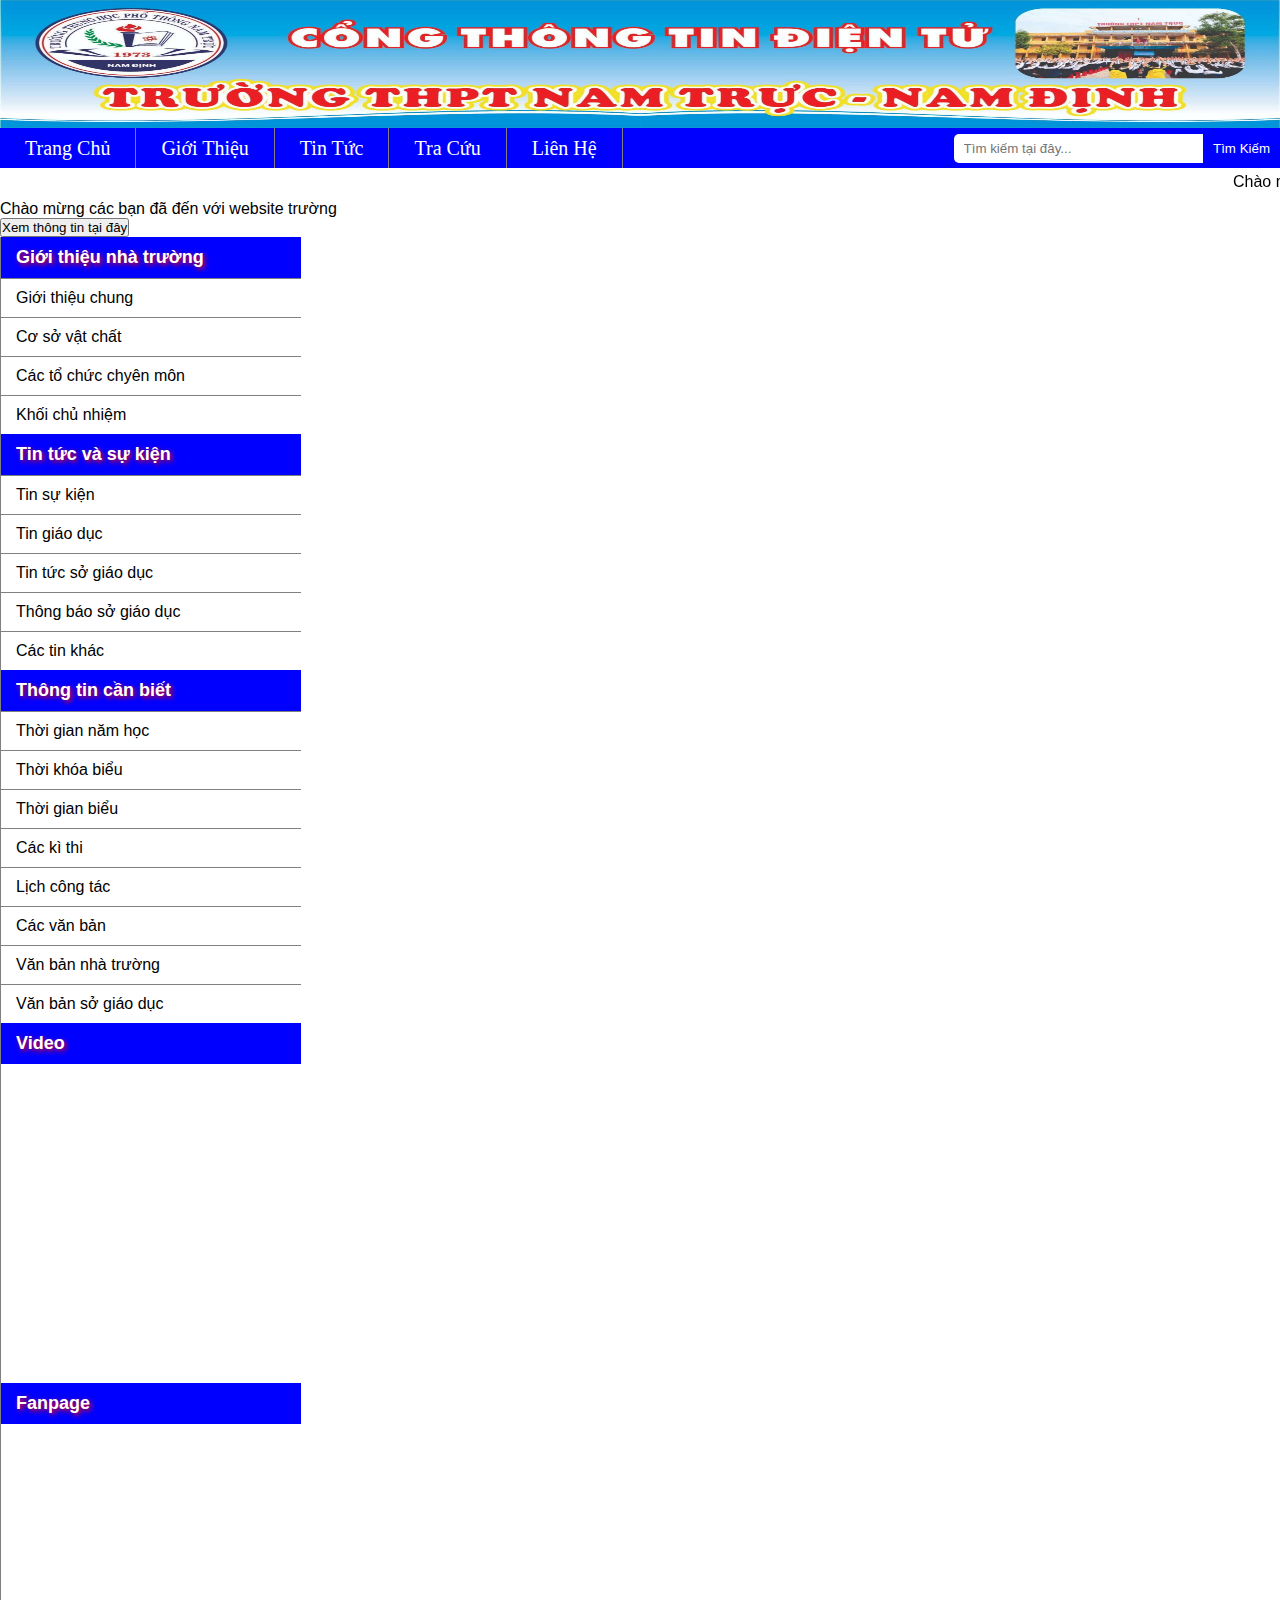
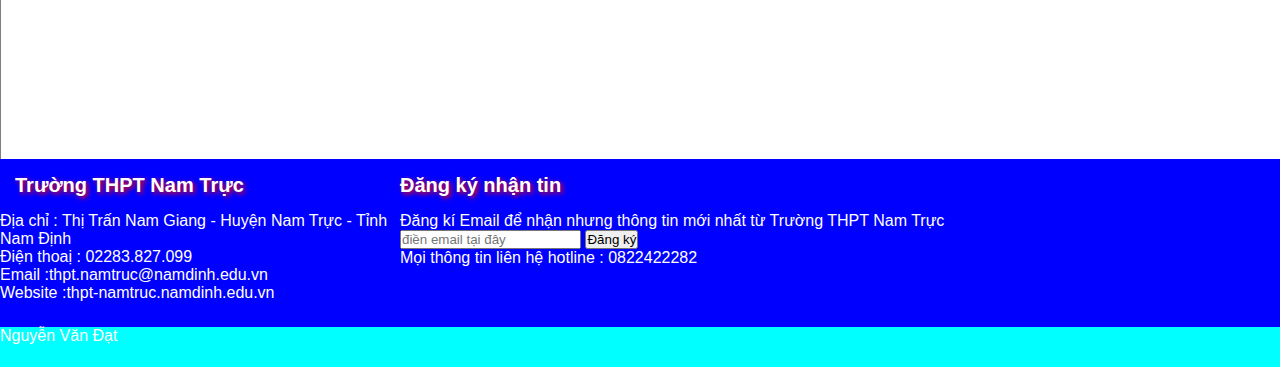
==== index.html @ ff5d9f37 "first commit" ====
<!DOCTYPE html>
<html lang="en">
<head>
    <meta charset="UTF-8">
    <meta name="viewport" content="width=device-width, initial-scale=1.0">
    <title>TRUỜNG THPT NAM TRỰC</title>
    <link rel="stylesheet" href="ASM.CSS">
</head>
<body>
    <header>
        
    </header>
    <!--endheader-->
    <nav>
        <div>
            <ul>
                <li><a href="#">Trang Chủ</a></li>
                <li><a href="#">Giới Thiệu</a></li>
                <li><a href="#">Tin Tức</a></li>
                <li><a href="#">Tra Cứu</a></li>
                <li><a href="#">Liên Hệ</a></li>
            </ul>
        </div>
        <div class="tkiem">
            <input type="search" placeholder="Tìm kiếm tại đây...">
            <button>Tìm Kiếm</button>
        </div>
    </nav>
    <!--endnav-->
    <div class="chuchay">
        <div class="text">
            <marquee>Chào mừng các bạn đã đến với website trường ...</marquee> 
        </div>
    </div>
    <div class="chaomung">
        <p>Chào mừng các bạn đã đến với website trường</p>
    </div>
    <div class="thongtin">
        <button>Xem thông tin tại đây</button>
    </div>
    <!--end-->
    <aside class="menudoc">
        <div>
            <h3>Giới thiệu nhà trường </h3>
            <ul>
                <li>Giới thiệu chung</li>
                <li>Cơ sở vật chất</li>
                <li>Các tổ chức chyên môn</li>
                <li>Khối chủ nhiệm</li>
            </ul>
        </div>
        <div>
            <h3>Tin tức và sự kiện</h3>
            <ul>
                <li>Tin sự kiện </li>
                <li>Tin giáo dục </li>
                <li>Tin tức sở giáo dục</li>
                <li>Thông báo sở giáo dục</li>
                <li>Các tin khác</li>
            </ul>
        </div>
        <div>
            <h3>Thông tin cần biết</h3>
            <ul>
                <li>Thời gian năm học </li>
                <li>Thời khóa biểu  </li>
                <li>Thời gian biểu </li>
                <li>Các kì thi</li>
                <li>Lịch công tác</li>
                <li>Các văn bản </li>
                <li>Văn bản nhà trường</li>
                <li>Văn bản sở giáo dục</li>
            </ul>
        </div>
        <div>
            <h3>Video</h3>
            <iframe width="300" height="315" src="https://www.youtube.com/embed/B_bpOdR-xXo?si=pZJXLGVfDIMMkH1t" title="YouTube video player" frameborder="0" allow="accelerometer; autoplay; clipboard-write; encrypted-media; gyroscope; picture-in-picture; web-share" referrerpolicy="strict-origin-when-cross-origin" allowfullscreen></iframe>
        </div>
        <div>
            <h3>Fanpage</h3>
            <iframe src="https://www.facebook.com/plugins/page.php?href=https%3A%2F%2Fwww.facebook.com%2FPhanthuctruchightschool&tabs=timeline&width=300&height=331&small_header=false&adapt_container_width=true&hide_cover=false&show_facepile=true&appId" width="300" height="331" style="border:none;overflow:hidden" scrolling="no" frameborder="0" allowfullscreen="true" allow="autoplay; clipboard-write; encrypted-media; picture-in-picture; web-share"></iframe>
        </div>
    </aside>
    <!--endaside-->
    <footer>
        <div class="ft1">
            <h3>Trường THPT Nam Trực</h3>
            <p>Địa chỉ : Thị Trấn Nam Giang - Huyện Nam Trực - Tỉnh Nam Định </p>
            <p>Điện thoaị : 02283.827.099</p>
            <p>Email :thpt.namtruc@namdinh.edu.vn</p>
            <p>Website :thpt-namtruc.namdinh.edu.vn</p>
        </div>
        <div class="ft2">
            <h3>Đăng ký nhận tin </h3>
            <p>Đăng kí Email để nhận nhưng thông tin mới nhất từ Trường THPT Nam Trực</p>
            <div class="ft21">
                <input type="email" placeholder="điền email tại đây">
                <button>Đăng ký</button>
            </div >
            <p>Mọi thông tin liên hệ hotline :
                <span>0822422282</span>
            </p>
        </div>
        <div class="ft3">
            Nguyễn Văn Đạt
        </div>
    </footer>
</body>
</html>
---- ASM.CSS ----
header{
    background-image: url(../img/banner_436ee.jpg);
    padding-bottom: 10%;
    background-size: 100% 100%;
}

*{
    margin: 0px;
    padding: 0px;
}

body{
    font-family: Arial, Helvetica, sans-serif;
    color:black;
}

/*endhearder+csschung*/
nav{
    height: 40px;
    background: blue;
    margin-bottom: 5px;
}
nav ul{
    list-style: none;
}
nav ul li{
    float:left;
    padding: 0 25px;
    border-right: 1px solid gray;
}
nav ul li:hover{
    background: red;
}
nav ul li a{
    display: inline-block;
    text-decoration: none;
    color:white;
    font-family: roboto;
    font-size: 20px;
    line-height: 40px;
}
nav .tkiem{
    float : right;
    line-height: 40px;
}
nav .tkiem input{
    border-radius: 5px 0 0 5px;
    border:none;
    outline:none;
    margin:0px;
    padding:7px 10px;
    width: 250px;
}
nav .tkiem button{
    padding: 7px 10px;
    border:none;
    outline:none;
    background: blue;
    color: #fff;
    margin-left: -5px;
}
/*endnav*/
 .chuchay{
    position: relative;
    margin-bottom: 5px;
 }
 /*hoan thien sau*/
 aside{
    float: left;
    width: 300px;
    border-left: 1px gray solid;  
 }
 h3{
    font-size: 18px;
    padding: 10px 15px;
    background: blue;
    color: #fff;
    text-shadow: 2px 2px 5px red;
 }
 .menudoc ul{
    list-style: none;
 }
 .menudoc ul li{
    padding: 10px 15px;
    background-color: white;
    border-top: 1px solid gray;
 }
 .menudoc ul li:hover{
    background: red;  
 }
footer{
    width: 100%;
    clear: both;
    background: blue;
    color: #fff;
 }
.ft1{
    float: left;
    width: 400px;
    margin-bottom: 25px;
 }
footer h3{
    padding: 15px;
    font-size: 20px;
 }
.ft3{
    width: 100%;
    clear: both;
    height: 40px;
    background: aqua;
}
.ft3 p{
    color: red;
    font-size: 15px;
    font-variant: center;
 }
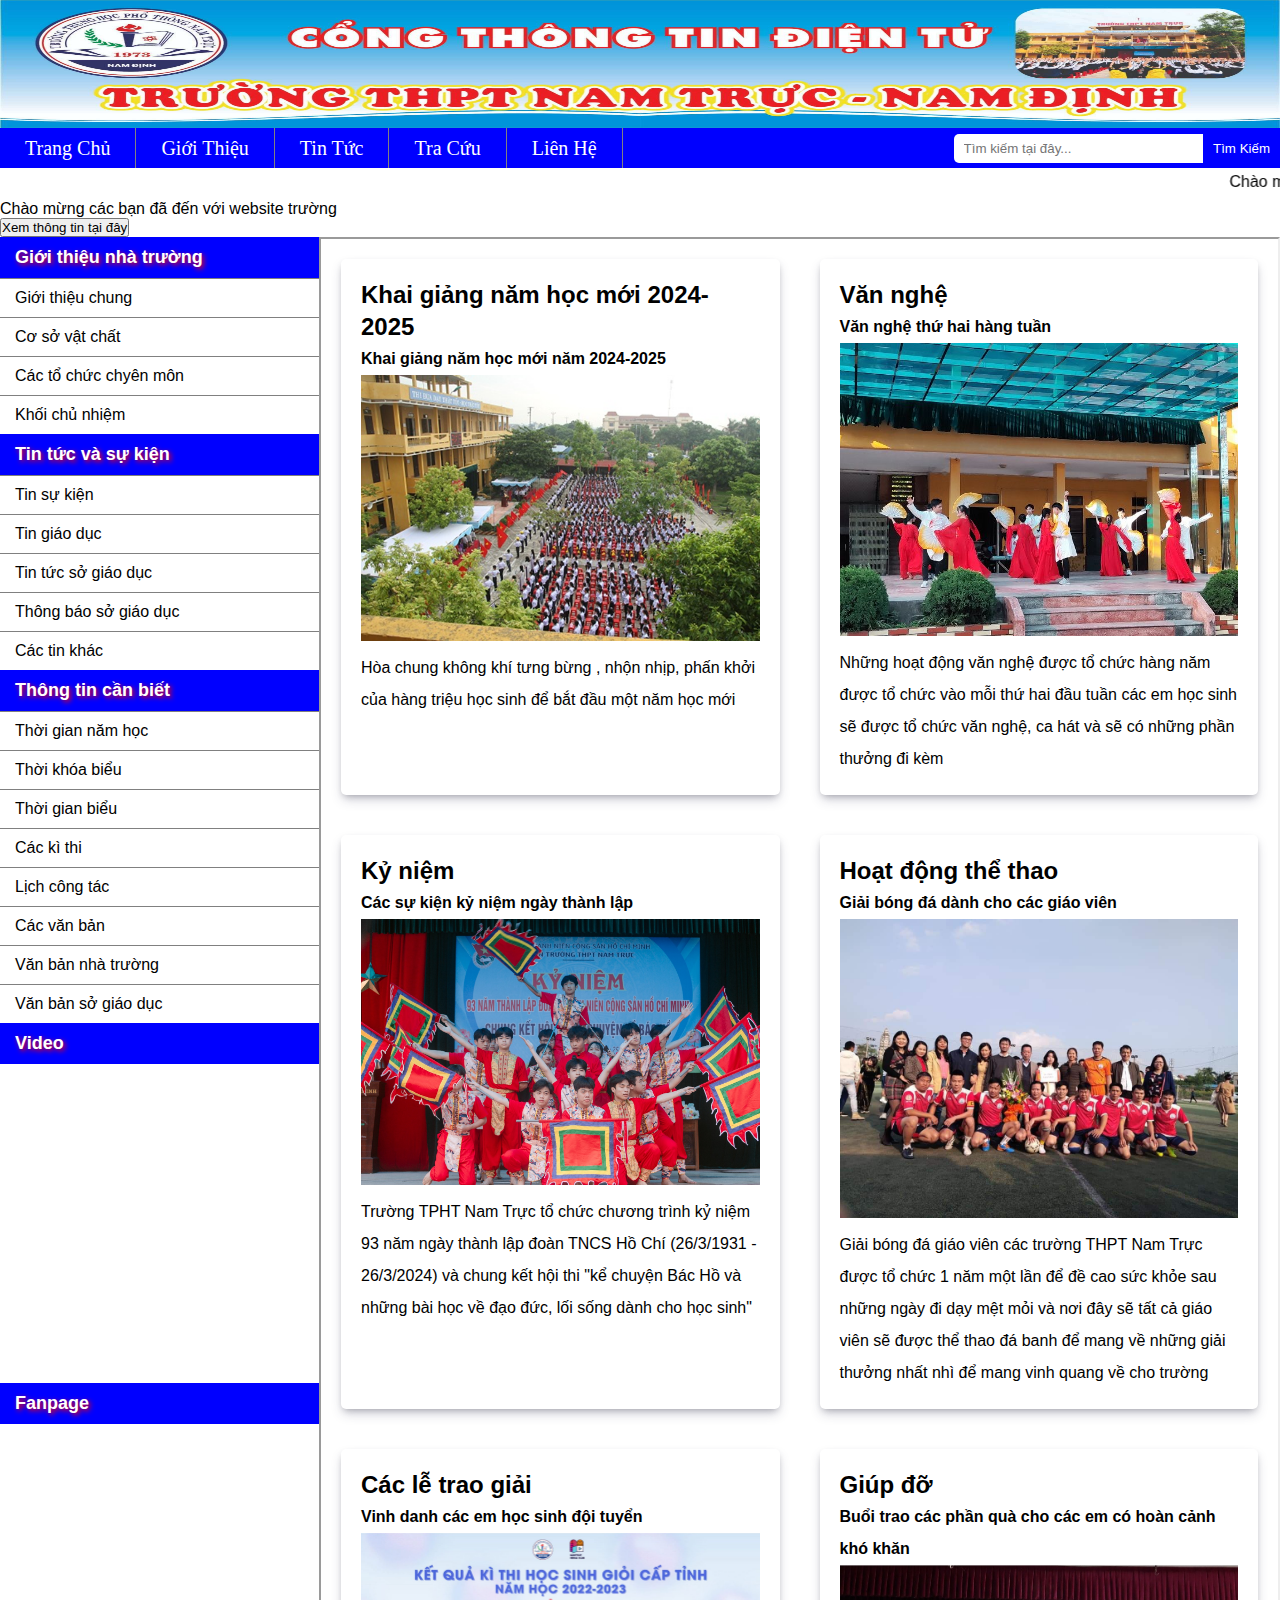
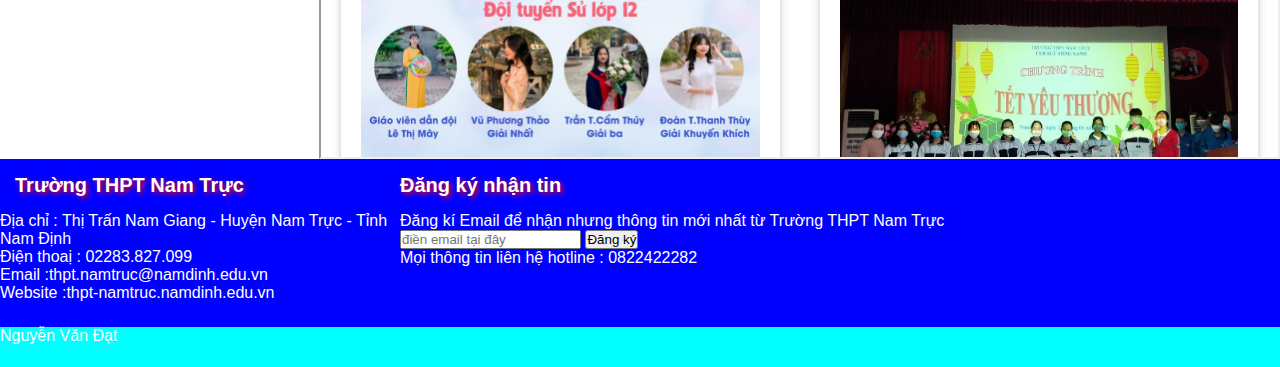
==== commit 3f7c95d8: "update 2" ====
--- a/index.html
+++ b/index.html
@@ -1,24 +1,26 @@
 <!DOCTYPE html>
 <html lang="en">
+
 <head>
     <meta charset="UTF-8">
     <meta name="viewport" content="width=device-width, initial-scale=1.0">
     <title>TRUỜNG THPT NAM TRỰC</title>
     <link rel="stylesheet" href="ASM.CSS">
 </head>
+
 <body>
     <header>
-        
+
     </header>
     <!--endheader-->
     <nav>
         <div>
             <ul>
-                <li><a href="#">Trang Chủ</a></li>
-                <li><a href="#">Giới Thiệu</a></li>
+                <li><a href="maintcontent.html" target="contentFrame">Trang Chủ</a></li>
+                <li><a href="gioithieu.html" target="contentFrame">Giới Thiệu</a></li>
                 <li><a href="#">Tin Tức</a></li>
                 <li><a href="#">Tra Cứu</a></li>
-                <li><a href="#">Liên Hệ</a></li>
+                <li><a href="lienhe.html" target="contentFrame">Liên Hệ</a></li>
             </ul>
         </div>
         <div class="tkiem">
@@ -29,7 +31,7 @@
     <!--endnav-->
     <div class="chuchay">
         <div class="text">
-            <marquee>Chào mừng các bạn đã đến với website trường ...</marquee> 
+            <marquee>Chào mừng các bạn đã đến với website trường ...</marquee>
         </div>
     </div>
     <div class="chaomung">
@@ -39,49 +41,61 @@
         <button>Xem thông tin tại đây</button>
     </div>
     <!--end-->
-    <aside class="menudoc">
-        <div>
-            <h3>Giới thiệu nhà trường </h3>
-            <ul>
-                <li>Giới thiệu chung</li>
-                <li>Cơ sở vật chất</li>
-                <li>Các tổ chức chyên môn</li>
-                <li>Khối chủ nhiệm</li>
-            </ul>
+    <div class="body">
+        <div class="menudoc">
+            <div>
+                <h3>Giới thiệu nhà trường </h3>
+                <ul>
+                    <li>Giới thiệu chung</li>
+                    <li>Cơ sở vật chất</li>
+                    <li>Các tổ chức chyên môn</li>
+                    <li>Khối chủ nhiệm</li>
+                </ul>
+            </div>
+            <div>
+                <h3>Tin tức và sự kiện</h3>
+                <ul>
+                    <li>Tin sự kiện </li>
+                    <li>Tin giáo dục </li>
+                    <li>Tin tức sở giáo dục</li>
+                    <li>Thông báo sở giáo dục</li>
+                    <li>Các tin khác</li>
+                </ul>
+            </div>
+            <div>
+                <h3>Thông tin cần biết</h3>
+                <ul>
+                    <li>Thời gian năm học </li>
+                    <li>Thời khóa biểu </li>
+                    <li>Thời gian biểu </li>
+                    <li>Các kì thi</li>
+                    <li>Lịch công tác</li>
+                    <li>Các văn bản </li>
+                    <li>Văn bản nhà trường</li>
+                    <li>Văn bản sở giáo dục</li>
+                </ul>
+            </div>
+            <div>
+                <h3>Video</h3>
+                <iframe width="300" height="315" src="https://www.youtube.com/embed/B_bpOdR-xXo?si=pZJXLGVfDIMMkH1t"
+                    title="YouTube video player" frameborder="0"
+                    allow="accelerometer; autoplay; clipboard-write; encrypted-media; gyroscope; picture-in-picture; web-share"
+                    referrerpolicy="strict-origin-when-cross-origin" allowfullscreen></iframe>
+            </div>
+            <div>
+                <h3>Fanpage</h3>
+                <iframe
+                    src="https://www.facebook.com/plugins/page.php?href=https%3A%2F%2Fwww.facebook.com%2FPhanthuctruchightschool&tabs=timeline&width=300&height=331&small_header=false&adapt_container_width=true&hide_cover=false&show_facepile=true&appId"
+                    width="300" height="331" style="border:none;overflow:hidden" scrolling="no" frameborder="0"
+                    allowfullscreen="true"
+                    allow="autoplay; clipboard-write; encrypted-media; picture-in-picture; web-share"></iframe>
+            </div>
         </div>
-        <div>
-            <h3>Tin tức và sự kiện</h3>
-            <ul>
-                <li>Tin sự kiện </li>
-                <li>Tin giáo dục </li>
-                <li>Tin tức sở giáo dục</li>
-                <li>Thông báo sở giáo dục</li>
-                <li>Các tin khác</li>
-            </ul>
-        </div>
-        <div>
-            <h3>Thông tin cần biết</h3>
-            <ul>
-                <li>Thời gian năm học </li>
-                <li>Thời khóa biểu  </li>
-                <li>Thời gian biểu </li>
-                <li>Các kì thi</li>
-                <li>Lịch công tác</li>
-                <li>Các văn bản </li>
-                <li>Văn bản nhà trường</li>
-                <li>Văn bản sở giáo dục</li>
-            </ul>
-        </div>
-        <div>
-            <h3>Video</h3>
-            <iframe width="300" height="315" src="https://www.youtube.com/embed/B_bpOdR-xXo?si=pZJXLGVfDIMMkH1t" title="YouTube video player" frameborder="0" allow="accelerometer; autoplay; clipboard-write; encrypted-media; gyroscope; picture-in-picture; web-share" referrerpolicy="strict-origin-when-cross-origin" allowfullscreen></iframe>
-        </div>
-        <div>
-            <h3>Fanpage</h3>
-            <iframe src="https://www.facebook.com/plugins/page.php?href=https%3A%2F%2Fwww.facebook.com%2FPhanthuctruchightschool&tabs=timeline&width=300&height=331&small_header=false&adapt_container_width=true&hide_cover=false&show_facepile=true&appId" width="300" height="331" style="border:none;overflow:hidden" scrolling="no" frameborder="0" allowfullscreen="true" allow="autoplay; clipboard-write; encrypted-media; picture-in-picture; web-share"></iframe>
-        </div>
-    </aside>
+        <iframe name="contentFrame" src="maintcontent.html"></iframe>
+    </div>
+
     <!--endaside-->
+
     <footer>
         <div class="ft1">
             <h3>Trường THPT Nam Trực</h3>
@@ -96,7 +110,7 @@
             <div class="ft21">
                 <input type="email" placeholder="điền email tại đây">
                 <button>Đăng ký</button>
-            </div >
+            </div>
             <p>Mọi thông tin liên hệ hotline :
                 <span>0822422282</span>
             </p>
@@ -106,4 +120,5 @@
         </div>
     </footer>
 </body>
+
 </html>--- a/ASM.CSS
+++ b/ASM.CSS
@@ -1,116 +1,172 @@
-header{
-    background-image: url(../img/banner_436ee.jpg);
+header {
+    background-image: url(./img/banner_436ee.jpg);
     padding-bottom: 10%;
     background-size: 100% 100%;
 }
 
-*{
+* {
     margin: 0px;
     padding: 0px;
 }
 
-body{
+body {
     font-family: Arial, Helvetica, sans-serif;
-    color:black;
+    color: black;
 }
 
 /*endhearder+csschung*/
-nav{
+nav {
     height: 40px;
     background: blue;
     margin-bottom: 5px;
 }
-nav ul{
+
+nav ul {
     list-style: none;
 }
-nav ul li{
-    float:left;
+
+nav ul li {
+    float: left;
     padding: 0 25px;
     border-right: 1px solid gray;
 }
-nav ul li:hover{
+
+nav ul li:hover {
     background: red;
 }
-nav ul li a{
+
+nav ul li a {
     display: inline-block;
     text-decoration: none;
-    color:white;
+    color: white;
     font-family: roboto;
     font-size: 20px;
     line-height: 40px;
 }
-nav .tkiem{
-    float : right;
+
+nav .tkiem {
+    float: right;
     line-height: 40px;
 }
-nav .tkiem input{
+
+nav .tkiem input {
     border-radius: 5px 0 0 5px;
-    border:none;
-    outline:none;
-    margin:0px;
-    padding:7px 10px;
+    border: none;
+    outline: none;
+    margin: 0px;
+    padding: 7px 10px;
     width: 250px;
 }
-nav .tkiem button{
+
+nav .tkiem button {
     padding: 7px 10px;
-    border:none;
-    outline:none;
+    border: none;
+    outline: none;
     background: blue;
     color: #fff;
     margin-left: -5px;
 }
+
 /*endnav*/
- .chuchay{
+.chuchay {
     position: relative;
     margin-bottom: 5px;
- }
- /*hoan thien sau*/
- aside{
+}
+
+/*hoan thien sau*/
+aside {
     float: left;
     width: 300px;
-    border-left: 1px gray solid;  
- }
- h3{
+    border-left: 1px gray solid;
+}
+
+h3 {
     font-size: 18px;
     padding: 10px 15px;
     background: blue;
     color: #fff;
     text-shadow: 2px 2px 5px red;
- }
- .menudoc ul{
+}
+
+.menudoc ul {
     list-style: none;
- }
- .menudoc ul li{
+}
+
+.menudoc ul li {
     padding: 10px 15px;
     background-color: white;
     border-top: 1px solid gray;
- }
- .menudoc ul li:hover{
-    background: red;  
- }
-footer{
+}
+
+.menudoc ul li:hover {
+    background: red;
+}
+
+footer {
     width: 100%;
     clear: both;
     background: blue;
     color: #fff;
- }
-.ft1{
+}
+
+.ft1 {
     float: left;
     width: 400px;
     margin-bottom: 25px;
- }
-footer h3{
+}
+
+footer h3 {
     padding: 15px;
     font-size: 20px;
- }
-.ft3{
+}
+
+.ft3 {
     width: 100%;
     clear: both;
     height: 40px;
     background: aqua;
 }
-.ft3 p{
+
+.ft3 p {
     color: red;
     font-size: 15px;
     font-variant: center;
- }+}
+
+/*--------------------------------*/
+.body {
+    display: flex;
+}
+
+.menudoc {
+
+    width: 25%;
+}
+
+.item {
+    display: flex;
+    flex-direction: column;
+    padding: 20px;
+    margin: 20px;
+    width: calc(50% - 80px);
+    border-radius: 5px;
+    box-shadow: rgba(50, 50, 93, 0.25) 0px 6px 12px -2px, rgba(0, 0, 0, 0.3) 0px 3px 7px -3px;
+    line-height: 2em;
+}
+
+.item img {
+    width: 100%;
+}
+
+.main-content {
+    display: flex;
+    flex-wrap: wrap;
+}
+
+.item:hover {
+    scale: 1.02;
+}
+
+iframe {
+    width: 75%;
+}
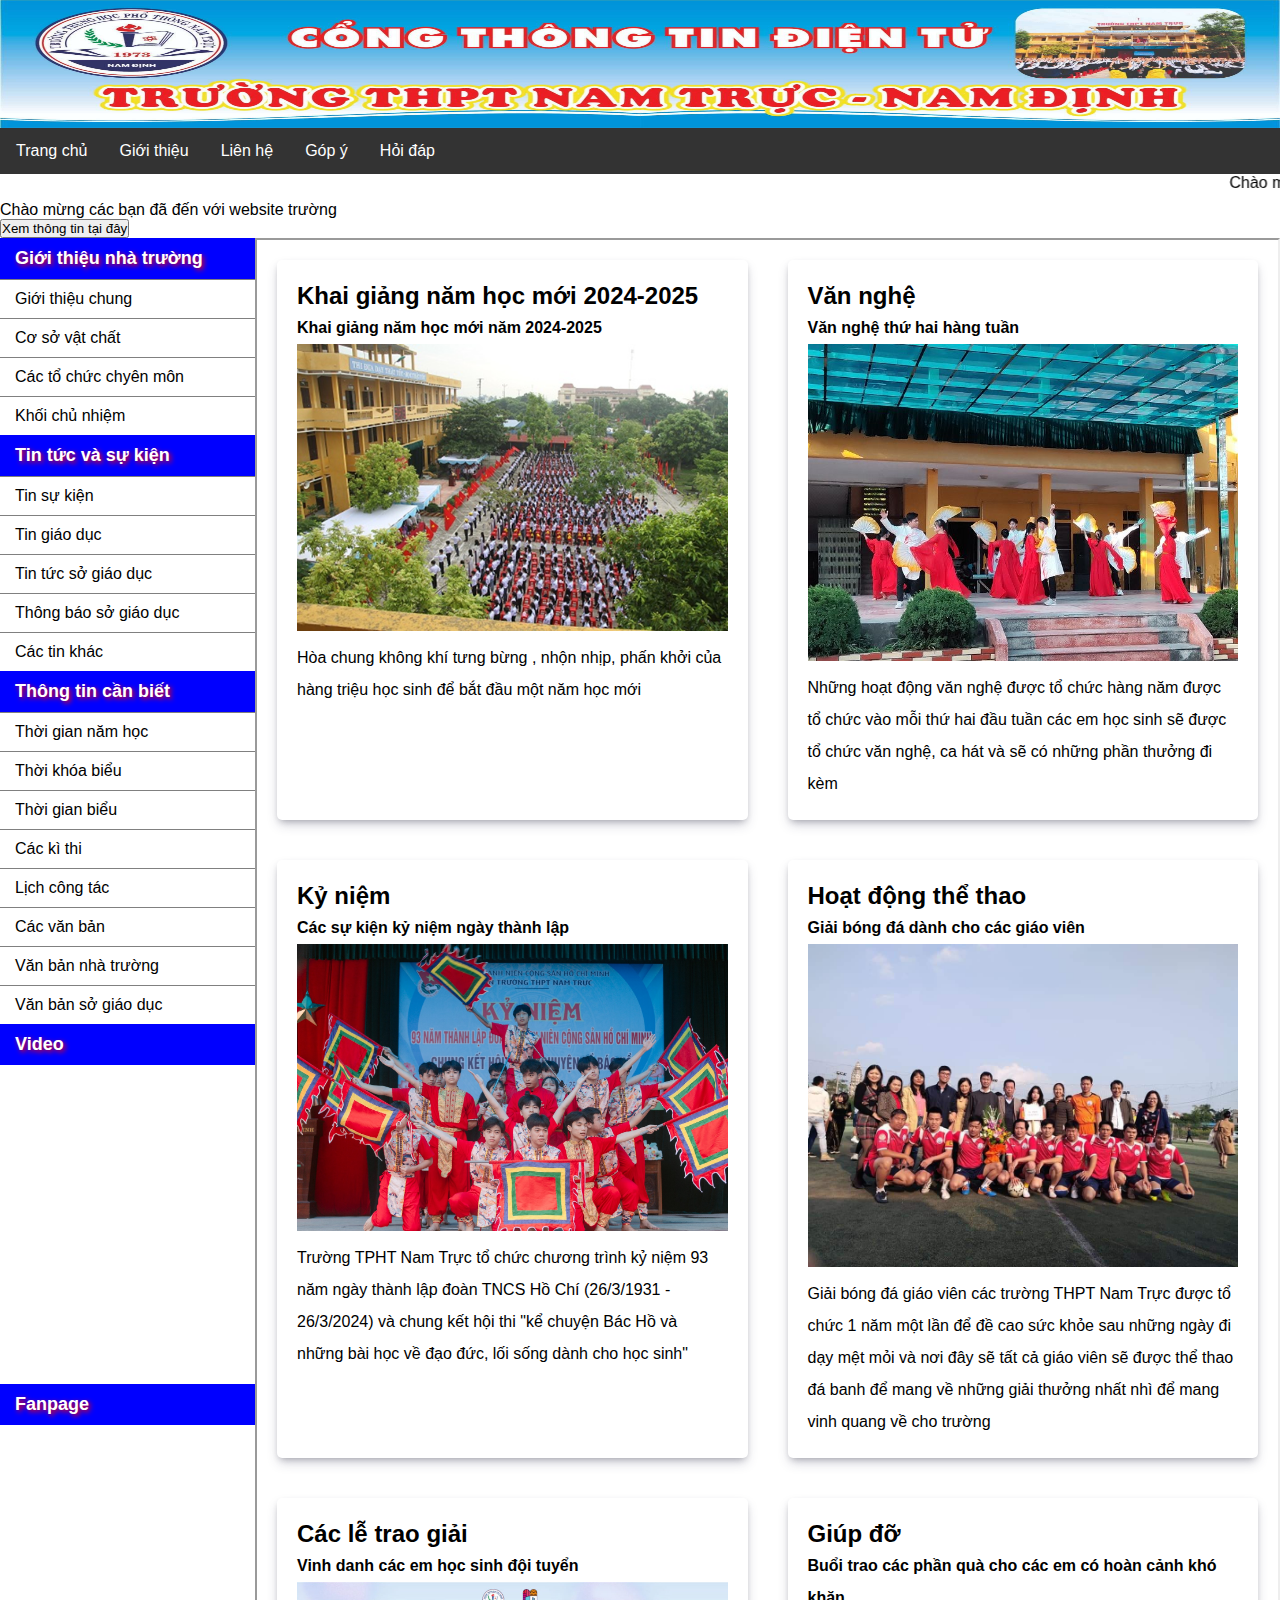
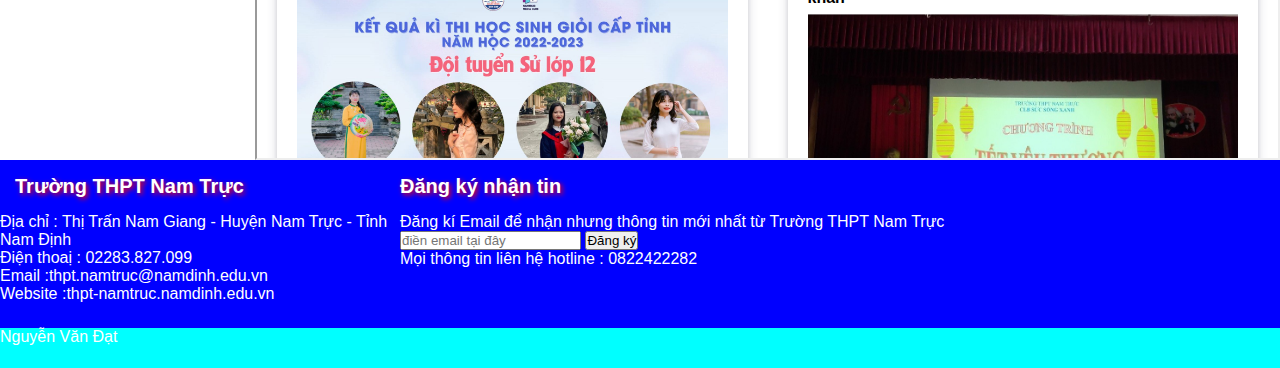
==== commit 63252160: "sua" ====
--- a/index.html
+++ b/index.html
@@ -6,6 +6,73 @@
     <meta name="viewport" content="width=device-width, initial-scale=1.0">
     <title>TRUỜNG THPT NAM TRỰC</title>
     <link rel="stylesheet" href="ASM.CSS">
+    <style>
+        .navbar {
+            overflow: hidden;
+            background-color: #333;
+        }
+
+        .navbar a {
+            float: left;
+            display: block;
+            color: white;
+            text-align: center;
+            padding: 14px 16px;
+            text-decoration: none;
+        }
+
+        .navbar a:hover {
+            background-color: #ddd;
+            color: black;
+        }
+
+        .dropdown {
+            float: left;
+            overflow: hidden;
+        }
+
+        .dropdown .dropbtn {
+            font-size: 16px;
+            border: none;
+            outline: none;
+            color: white;
+            padding: 14px 16px;
+            background-color: inherit;
+            font-family: inherit;
+            margin: 0;
+        }
+
+        .dropdown-content {
+            display: none;
+            position: absolute;
+            background-color: #f9f9f9;
+            min-width: 200px;
+            box-shadow: 0px 8px 16px 0px rgba(0, 0, 0, 0.2);
+            z-index: 1;
+        }
+
+        .dropdown-content a {
+            float: none;
+            color: black;
+            padding: 12px 16px;
+            text-decoration: none;
+            display: block;
+            text-align: left;
+        }
+
+        .dropdown-content a:hover {
+            background-color: #3c5d9b;
+        }
+
+        .dropdown:hover .dropdown-content {
+            display: block;
+        }
+
+        .dropdown:hover .dropbtn {
+            background-color: #dddddd;
+            color: black;
+        }
+    </style>    
 </head>
 
 <body>
@@ -13,21 +80,29 @@
 
     </header>
     <!--endheader-->
-    <nav>
+    <div class="navbar">
         <div>
-            <ul>
-                <li><a href="maintcontent.html" target="contentFrame">Trang Chủ</a></li>
-                <li><a href="gioithieu.html" target="contentFrame">Giới Thiệu</a></li>
-                <li><a href="#">Tin Tức</a></li>
-                <li><a href="#">Tra Cứu</a></li>
-                <li><a href="lienhe.html" target="contentFrame">Liên Hệ</a></li>
-            </ul>
+            <a href="maintcontent.html" target="contentFrame">Trang chủ</a>
         </div>
-        <div class="tkiem">
-            <input type="search" placeholder="Tìm kiếm tại đây...">
-            <button>Tìm Kiếm</button>
+        <div class="dropdown">
+            <button class="dropbtn"><a style="padding: 0; margin: 0;" href="gioithieu.html" target="contentFrame">Giới thiệu</a></button>
+
+            <div class="dropdown-content">
+                <a href="sodotochuc.html" target="contentFrame">Sơ đồ tổ chức</a>
+                <a href="thuvien.html" target="contentFrame">Thư viện</a>
+            </div>
         </div>
-    </nav>
+        <div>
+            <a href="lienhe.html" target="contentFrame">Liên hệ</a>
+        </div>
+
+        <div>
+            <a href="gop" target="contentFrame">Góp ý</a>
+        </div>
+        <div>
+            <a href="hoidap.html" target="contentFrame">Hỏi đáp</a>
+        </div>
+    </div>
     <!--endnav-->
     <div class="chuchay">
         <div class="text">
--- a/ASM.CSS
+++ b/ASM.CSS
@@ -168,5 +168,5 @@
 }
 
 iframe {
-    width: 75%;
+    width: 100%;
 }
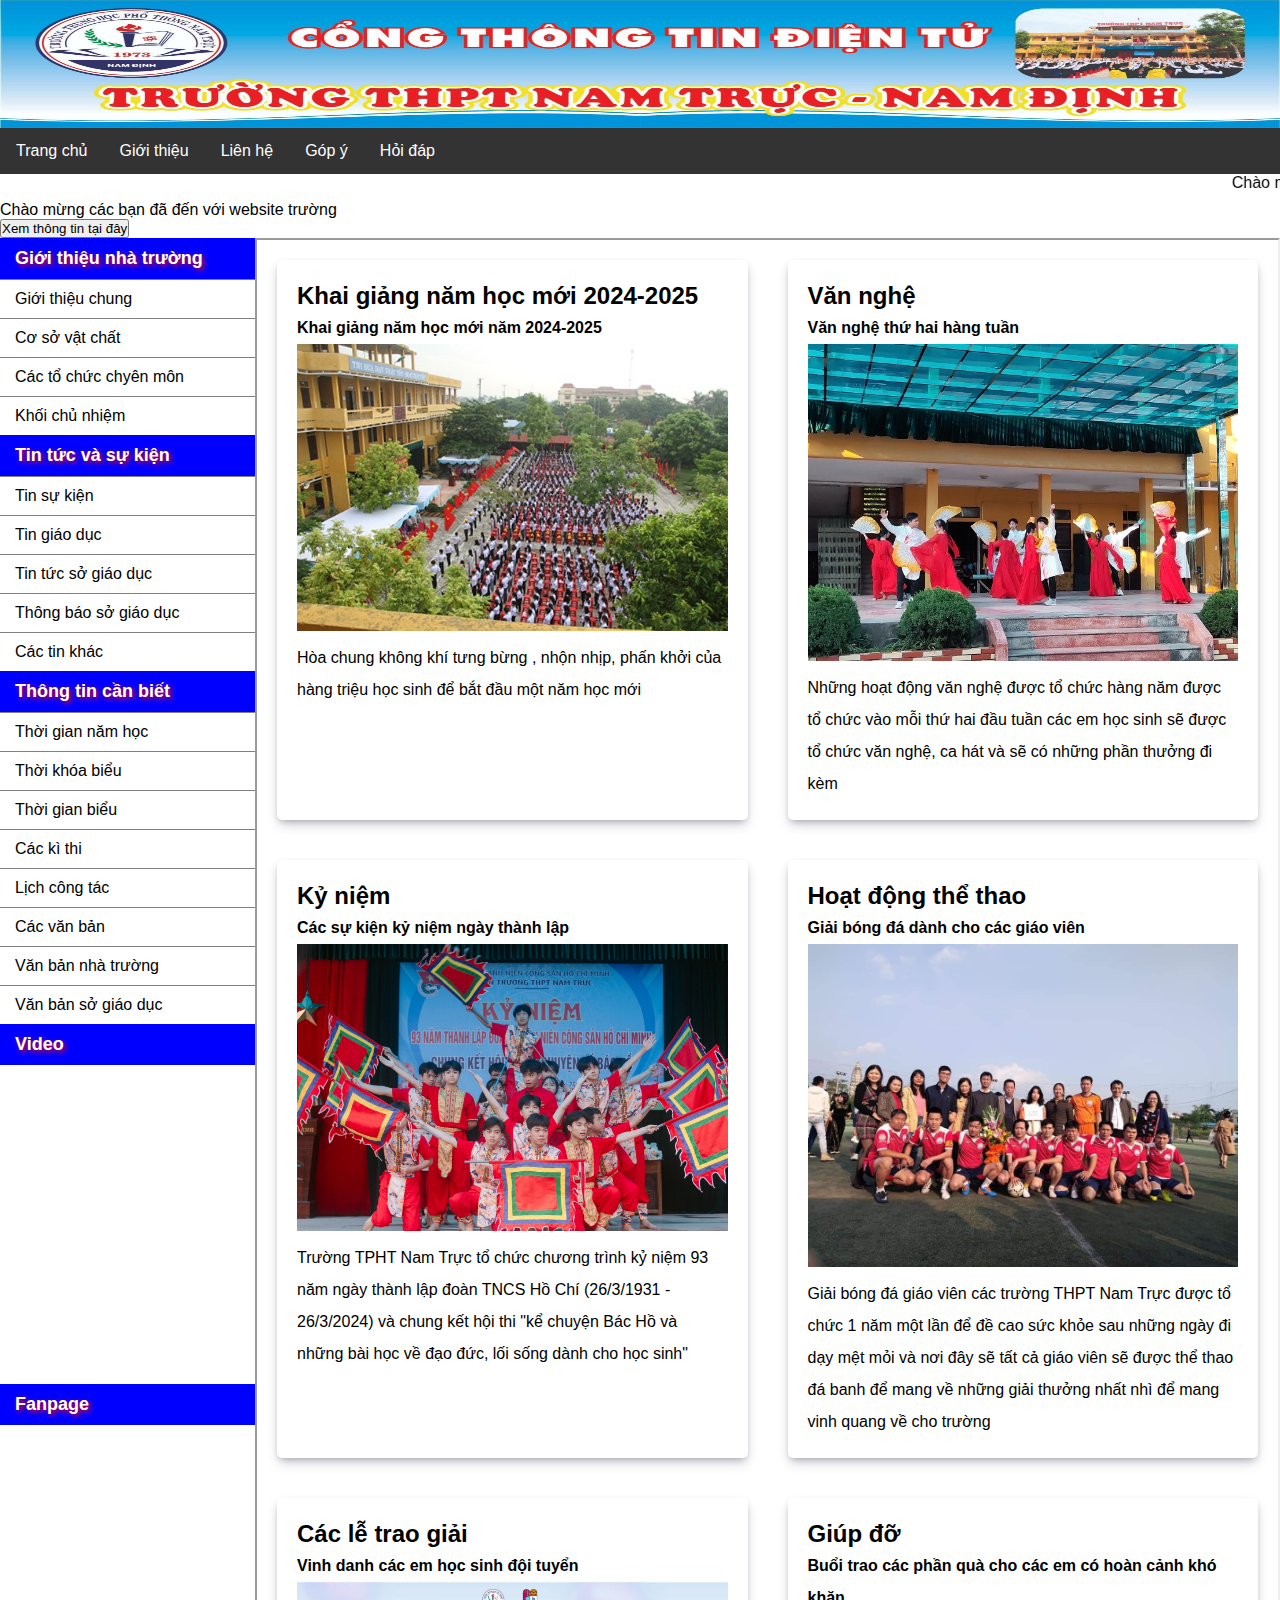
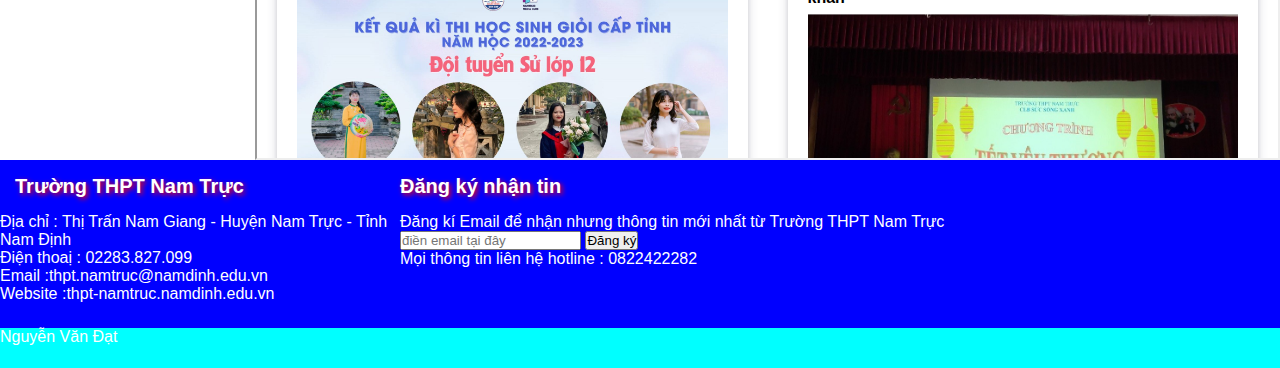
==== commit 2dbde160: "update 3" ====
--- a/index.html
+++ b/index.html
@@ -97,7 +97,7 @@
         </div>
 
         <div>
-            <a href="gop" target="contentFrame">Góp ý</a>
+            <a href="gopy.html" target="contentFrame">Góp ý</a>
         </div>
         <div>
             <a href="hoidap.html" target="contentFrame">Hỏi đáp</a>
